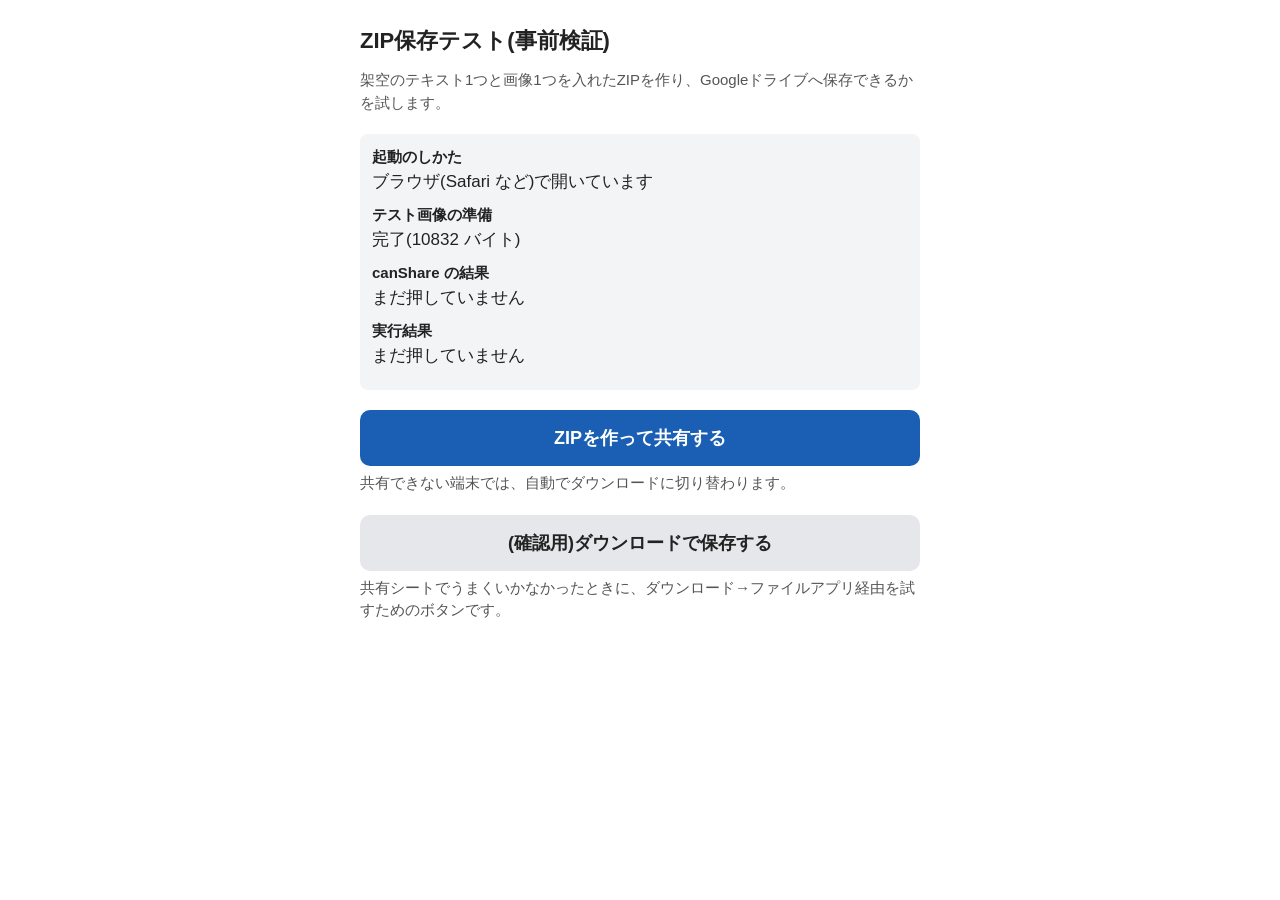
==== index.html @ 87b84fa0 "事前検証用のZIP保存テストページと仕様書を追加 - SPEC.md 1.5 の事前検証ページ(ZIP作成、共有シート、ダウンロード) - ホーム画面追加用の設定ファイルと仮アイコン - 仕様書 SP" ====
<!DOCTYPE html>
<html lang="ja">
<head>
<meta charset="utf-8">
<meta http-equiv="Content-Security-Policy" content="default-src 'self'; connect-src 'self'; img-src 'self' blob: data:; script-src 'self'; style-src 'self'; worker-src 'self'; manifest-src 'self'; object-src 'none'; base-uri 'none'">
<meta name="viewport" content="width=device-width, initial-scale=1">
<meta name="apple-mobile-web-app-capable" content="yes">
<meta name="mobile-web-app-capable" content="yes">
<meta name="apple-mobile-web-app-title" content="ZIPテスト">
<title>ZIP保存テスト</title>
<link rel="manifest" href="manifest.webmanifest">
<link rel="apple-touch-icon" href="icon-180.png">
<link rel="stylesheet" href="style.css">
<script src="app.js" defer></script>
</head>
<body>
<main>
  <h1>ZIP保存テスト(事前検証)</h1>
  <p class="note">架空のテキスト1つと画像1つを入れたZIPを作り、Googleドライブへ保存できるかを試します。</p>

  <dl class="status">
    <dt>起動のしかた</dt><dd id="mode">確認中…</dd>
    <dt>テスト画像の準備</dt><dd id="ready">準備中…</dd>
    <dt>canShare の結果</dt><dd id="canshare">まだ押していません</dd>
    <dt>実行結果</dt><dd id="result">まだ押していません</dd>
  </dl>

  <button id="btn-share" type="button" disabled>ZIPを作って共有する</button>
  <p class="note">共有できない端末では、自動でダウンロードに切り替わります。</p>

  <button id="btn-download" type="button" class="sub" disabled>(確認用)ダウンロードで保存する</button>
  <p class="note">共有シートでうまくいかなかったときに、ダウンロード→ファイルアプリ経由を試すためのボタンです。</p>
</main>
</body>
</html>
---- style.css ----
body {
  margin: 0;
  background: #fff;
  color: #222;
  font-family: -apple-system, "Hiragino Sans", "Yu Gothic", sans-serif;
  font-size: 17px;
  line-height: 1.5;
}

main {
  max-width: 560px;
  margin: 0 auto;
  padding: 16px;
  padding-top: max(16px, env(safe-area-inset-top));
}

h1 {
  font-size: 22px;
  margin: 8px 0 12px;
}

.note {
  color: #555;
  font-size: 15px;
  margin: 6px 0 20px;
}

.status {
  background: #f3f4f6;
  border-radius: 8px;
  padding: 12px;
  margin: 0 0 20px;
}

.status dt {
  font-weight: bold;
  font-size: 15px;
}

.status dd {
  margin: 0 0 10px;
  word-break: break-all;
}

button {
  display: block;
  width: 100%;
  min-height: 56px;
  font-size: 18px;
  font-weight: bold;
  border: none;
  border-radius: 10px;
  background: #1a5fb4;
  color: #fff;
}

button.sub {
  background: #e5e7eb;
  color: #222;
}

button:disabled {
  opacity: 0.5;
}
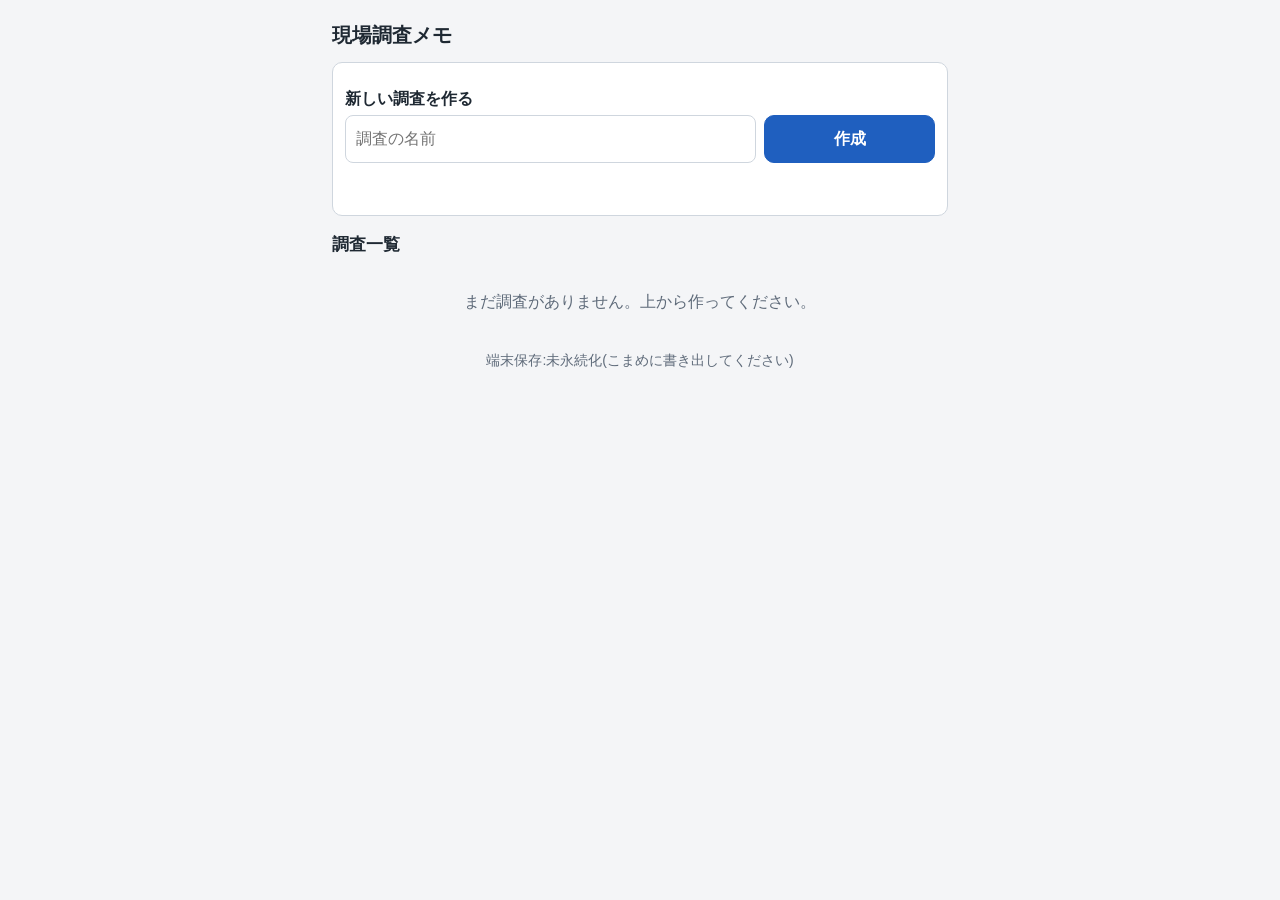
==== commit a085b966: "現場調査メモ アプリ本体を追加(テストページを置き換え) - 調査の作成・名前変更・削除、メモの追加・編集・削除と種別の絞り込み - 写真の撮影・選択、長辺1600pxへの縮小、向きの補正、1枚ずつ外" ====
--- a/index.html
+++ b/index.html
@@ -1,35 +1,20 @@
-<!DOCTYPE html>
+<!doctype html>
 <html lang="ja">
 <head>
-<meta charset="utf-8">
-<meta http-equiv="Content-Security-Policy" content="default-src 'self'; connect-src 'self'; img-src 'self' blob: data:; script-src 'self'; style-src 'self'; worker-src 'self'; manifest-src 'self'; object-src 'none'; base-uri 'none'">
-<meta name="viewport" content="width=device-width, initial-scale=1">
-<meta name="apple-mobile-web-app-capable" content="yes">
-<meta name="mobile-web-app-capable" content="yes">
-<meta name="apple-mobile-web-app-title" content="ZIPテスト">
-<title>ZIP保存テスト</title>
-<link rel="manifest" href="manifest.webmanifest">
-<link rel="apple-touch-icon" href="icon-180.png">
-<link rel="stylesheet" href="style.css">
-<script src="app.js" defer></script>
+  <meta charset="utf-8">
+  <meta name="viewport" content="width=device-width, initial-scale=1, viewport-fit=cover">
+  <meta http-equiv="Content-Security-Policy" content="default-src 'self'; connect-src 'self'; img-src 'self' blob: data:; script-src 'self'; style-src 'self'; worker-src 'self'; manifest-src 'self'; object-src 'none'; base-uri 'none'">
+  <title>現場調査メモ</title>
+  <link rel="manifest" href="manifest.webmanifest">
+  <link rel="apple-touch-icon" href="icons/icon-180.png">
+  <meta name="apple-mobile-web-app-capable" content="yes">
+  <meta name="mobile-web-app-capable" content="yes">
+  <meta name="apple-mobile-web-app-title" content="調査メモ">
+  <meta name="theme-color" content="#1f5fbf">
+  <link rel="stylesheet" href="css/app.css">
 </head>
 <body>
-<main>
-  <h1>ZIP保存テスト(事前検証)</h1>
-  <p class="note">架空のテキスト1つと画像1つを入れたZIPを作り、Googleドライブへ保存できるかを試します。</p>
-
-  <dl class="status">
-    <dt>起動のしかた</dt><dd id="mode">確認中…</dd>
-    <dt>テスト画像の準備</dt><dd id="ready">準備中…</dd>
-    <dt>canShare の結果</dt><dd id="canshare">まだ押していません</dd>
-    <dt>実行結果</dt><dd id="result">まだ押していません</dd>
-  </dl>
-
-  <button id="btn-share" type="button" disabled>ZIPを作って共有する</button>
-  <p class="note">共有できない端末では、自動でダウンロードに切り替わります。</p>
-
-  <button id="btn-download" type="button" class="sub" disabled>(確認用)ダウンロードで保存する</button>
-  <p class="note">共有シートでうまくいかなかったときに、ダウンロード→ファイルアプリ経由を試すためのボタンです。</p>
-</main>
+  <main id="app"></main>
+  <script type="module" src="js/app.js"></script>
 </body>
 </html>
--- a/css/app.css
+++ b/css/app.css
@@ -0,0 +1,133 @@
+/* 現場調査メモの見た目。縦向き・片手操作が前提。
+   ボタンは高さ48px以上、文字は16px以上(iPhoneの入力時の自動拡大を防ぐ)。 */
+
+:root {
+  --bg: #f4f5f7;
+  --card: #ffffff;
+  --text: #1f2933;
+  --sub: #5f6b7a;
+  --line: #cfd6de;
+  --primary: #1f5fbf;
+  --danger: #b3261e;
+  /* 事実=青系、推論=橙系。色と文字(【事実】【推論】)の両方で区別する */
+  --fact: #1f5fbf;
+  --fact-bg: #e6effb;
+  --infer: #b85c00;
+  --infer-bg: #fdeedd;
+}
+
+* { box-sizing: border-box; }
+
+body {
+  margin: 0;
+  background: var(--bg);
+  color: var(--text);
+  font-family: -apple-system, BlinkMacSystemFont, "Hiragino Sans", "Yu Gothic", sans-serif;
+  font-size: 16px;
+  line-height: 1.5;
+}
+
+/* 上・左右・下の安全な余白(ノッチやホームバーに隠れないように)を足す */
+#app {
+  max-width: 640px;
+  margin: 0 auto;
+  padding:
+    calc(12px + env(safe-area-inset-top))
+    calc(12px + env(safe-area-inset-right))
+    calc(24px + env(safe-area-inset-bottom))
+    calc(12px + env(safe-area-inset-left));
+}
+
+h1 { font-size: 20px; margin: 8px 0 12px; word-break: break-word; }
+h2 { font-size: 17px; margin: 16px 0 8px; }
+
+.card {
+  background: var(--card);
+  border: 1px solid var(--line);
+  border-radius: 10px;
+  padding: 12px;
+  margin-bottom: 10px;
+}
+
+/* ボタン類 */
+button, .btn {
+  min-height: 48px;
+  padding: 0 16px;
+  font-size: 16px;
+  font-family: inherit;
+  border: 1px solid var(--line);
+  border-radius: 10px;
+  background: var(--card);
+  color: var(--text);
+  cursor: pointer;
+}
+button.primary { background: var(--primary); border-color: var(--primary); color: #fff; font-weight: bold; }
+button.danger { color: var(--danger); border-color: var(--danger); }
+button.block { display: block; width: 100%; }
+button[aria-pressed="true"] { background: var(--primary); border-color: var(--primary); color: #fff; font-weight: bold; }
+
+.row { display: flex; gap: 8px; align-items: center; }
+.row > * { flex: 1; }
+.row > .grow { flex: 3; }
+
+/* 入力欄 */
+input[type="text"], input[type="datetime-local"], select, textarea {
+  width: 100%;
+  min-height: 48px;
+  padding: 8px 10px;
+  font-size: 16px;
+  font-family: inherit;
+  border: 1px solid var(--line);
+  border-radius: 8px;
+  background: #fff;
+  color: var(--text);
+}
+textarea { min-height: 140px; resize: vertical; }
+
+label, .label { display: block; font-weight: bold; margin: 12px 0 4px; }
+
+/* 種別の選択(ラジオボタン) */
+.kind-choices { display: flex; gap: 8px; }
+.kind-choices label {
+  flex: 1;
+  display: flex;
+  align-items: center;
+  justify-content: center;
+  gap: 6px;
+  min-height: 48px;
+  margin: 0;
+  border: 1px solid var(--line);
+  border-radius: 10px;
+  background: #fff;
+}
+.kind-choices input { width: 20px; height: 20px; }
+
+/* 調査・メモの一覧 */
+.list-item { display: block; width: 100%; text-align: left; margin-bottom: 8px; padding: 10px 14px; line-height: 1.4; }
+.list-item .sub { display: block; color: var(--sub); font-size: 14px; }
+
+.memo { border-left: 6px solid var(--line); }
+.memo.fact { border-left-color: var(--fact); }
+.memo.infer { border-left-color: var(--infer); }
+.memo-head { display: flex; flex-wrap: wrap; gap: 6px 10px; align-items: center; font-size: 14px; color: var(--sub); }
+.badge { font-weight: bold; padding: 1px 8px; border-radius: 6px; font-size: 15px; }
+.badge.fact { color: var(--fact); background: var(--fact-bg); }
+.badge.infer { color: var(--infer); background: var(--infer-bg); }
+.memo-body { margin: 8px 0; white-space: pre-wrap; word-break: break-word; }
+.memo-meta { font-size: 13px; color: var(--sub); margin-bottom: 8px; }
+
+.filter { display: flex; gap: 6px; margin: 8px 0; }
+.filter button { flex: 1; padding: 0 4px; }
+
+.empty { color: var(--sub); text-align: center; padding: 16px 0; }
+.error { color: var(--danger); font-weight: bold; margin: 8px 0; min-height: 1.5em; }
+.status { color: var(--sub); font-size: 14px; text-align: center; margin-top: 20px; }
+.back { margin-bottom: 4px; }
+
+/* 写真欄。中の file 入力は見えなくして、ボタンから開く(style属性は使わない) */
+.file-input { position: absolute; width: 1px; height: 1px; opacity: 0; overflow: hidden; pointer-events: none; }
+.thumbs { display: flex; flex-wrap: wrap; gap: 8px; margin: 8px 0; }
+.thumb-item { width: calc(50% - 4px); }
+.thumb { display: block; width: 100%; height: 96px; object-fit: contain; background: #e9edf1; border: 1px solid var(--line); border-radius: 8px; margin-bottom: 4px; }
+.thumb-item button { width: 100%; font-size: 14px; }
+button:disabled { opacity: 0.5; }
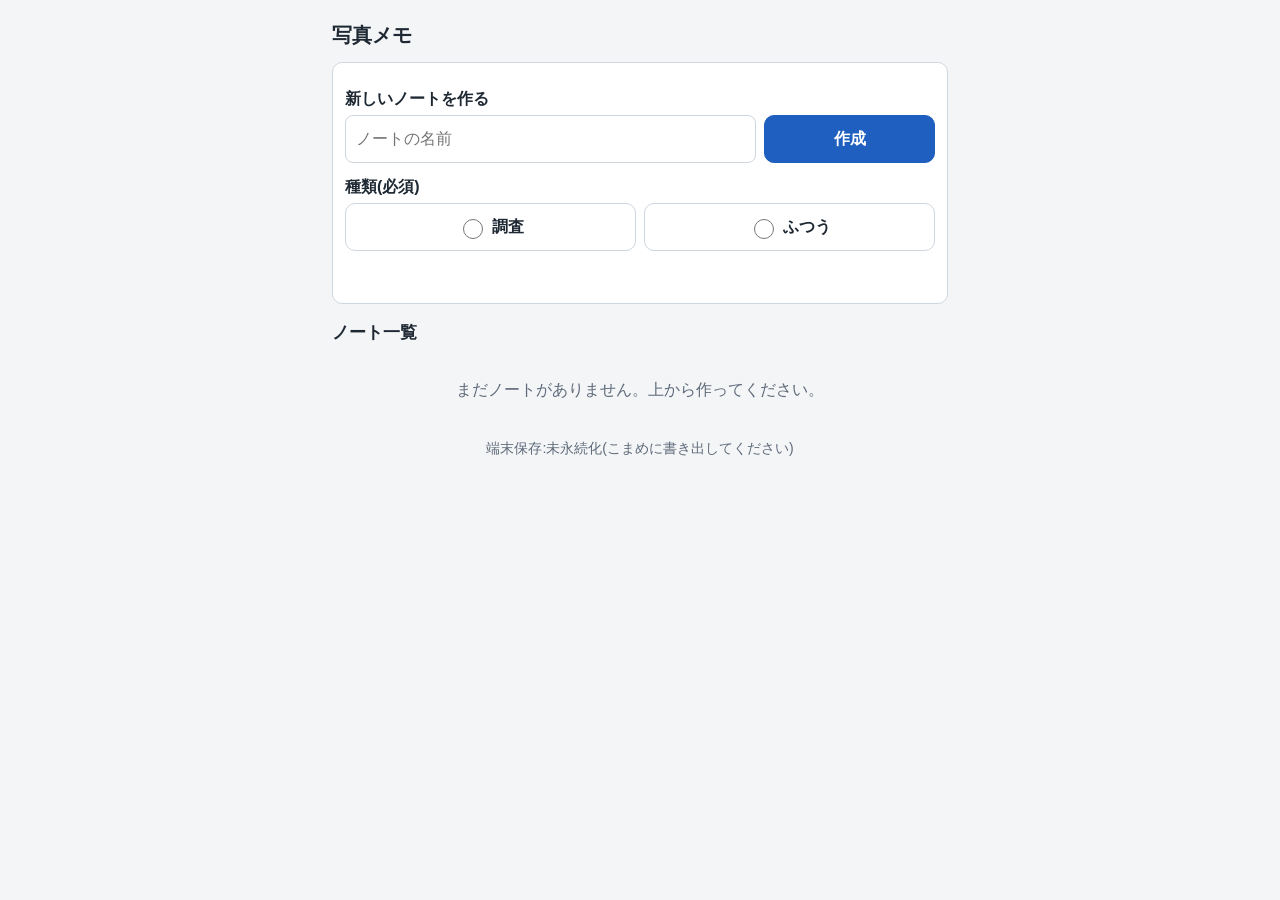
==== commit abaea926: "第2版:写真メモに改名し、ノートの種類(調査/ふつう)を選べるようにする - 表示名を「写真メモ」、アイコンの文字を「写真」に変更 - 記録のまとまりを「ノート」と呼び、作成時に種類を選ぶ - ふつう" ====
--- a/index.html
+++ b/index.html
@@ -4,12 +4,12 @@
   <meta charset="utf-8">
   <meta name="viewport" content="width=device-width, initial-scale=1, viewport-fit=cover">
   <meta http-equiv="Content-Security-Policy" content="default-src 'self'; connect-src 'self'; img-src 'self' blob: data:; script-src 'self'; style-src 'self'; worker-src 'self'; manifest-src 'self'; object-src 'none'; base-uri 'none'">
-  <title>現場調査メモ</title>
+  <title>写真メモ</title>
   <link rel="manifest" href="manifest.webmanifest">
   <link rel="apple-touch-icon" href="icons/icon-180.png">
   <meta name="apple-mobile-web-app-capable" content="yes">
   <meta name="mobile-web-app-capable" content="yes">
-  <meta name="apple-mobile-web-app-title" content="調査メモ">
+  <meta name="apple-mobile-web-app-title" content="写真メモ">
   <meta name="theme-color" content="#1f5fbf">
   <link rel="stylesheet" href="css/app.css">
 </head>
--- a/css/app.css
+++ b/css/app.css
@@ -1,4 +1,4 @@
-/* 現場調査メモの見た目。縦向き・片手操作が前提。
+/* 写真メモの見た目。縦向き・片手操作が前提。
    ボタンは高さ48px以上、文字は16px以上(iPhoneの入力時の自動拡大を防ぐ)。 */
 
 :root {
@@ -102,7 +102,7 @@
 }
 .kind-choices input { width: 20px; height: 20px; }
 
-/* 調査・メモの一覧 */
+/* ノート・メモの一覧 */
 .list-item { display: block; width: 100%; text-align: left; margin-bottom: 8px; padding: 10px 14px; line-height: 1.4; }
 .list-item .sub { display: block; color: var(--sub); font-size: 14px; }
 
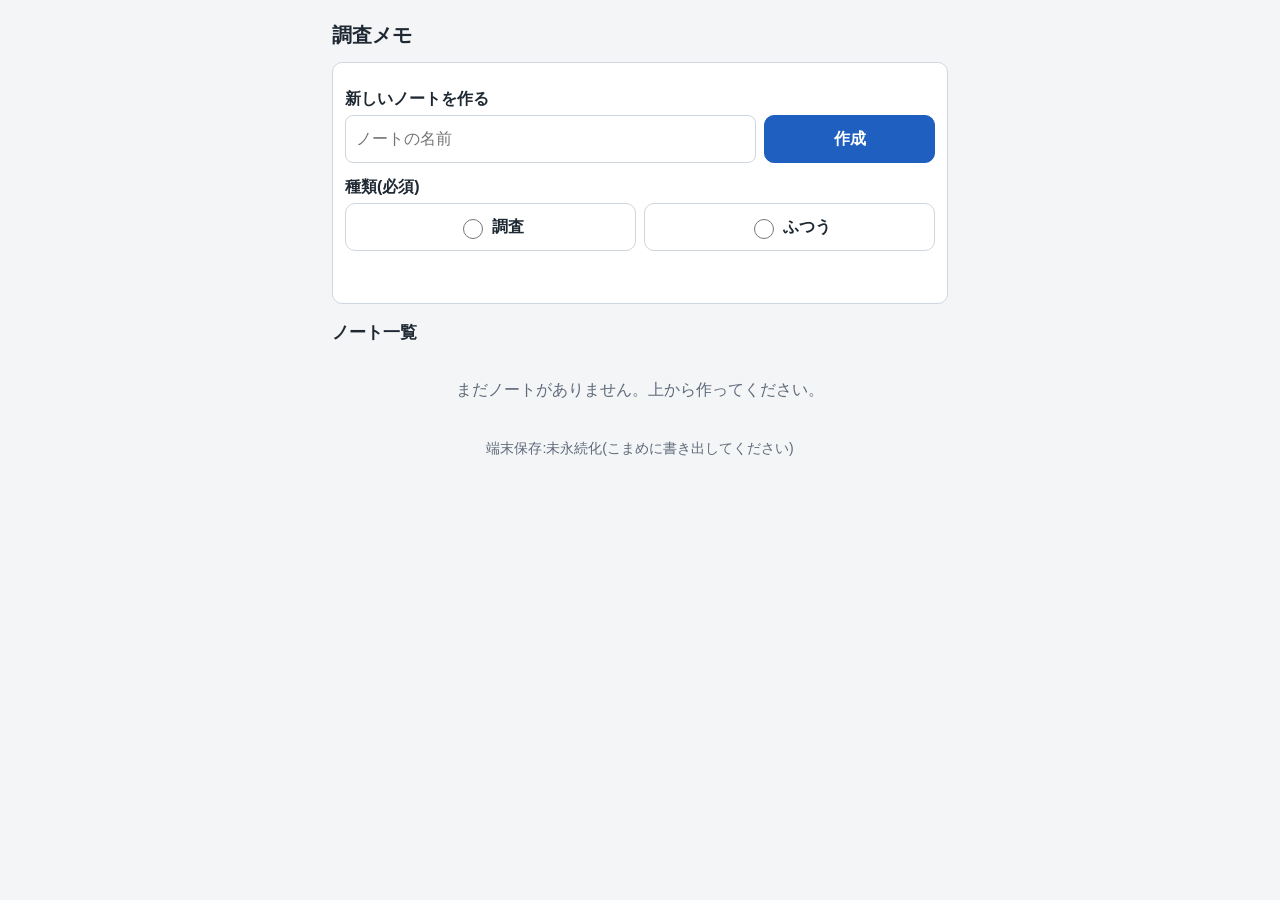
==== commit 1acdb3b8: "第3版:調査メモと一般向けの写真メモの2つの版、まとめて削除を追加 - 元の版の名前を「調査メモ」に戻し、アイコンの文字を「調査」にする - 一般向けの「写真メモ」を memo/ に追加(ふつうのノー" ====
--- a/index.html
+++ b/index.html
@@ -1,15 +1,15 @@
 <!doctype html>
-<html lang="ja">
+<html lang="ja" data-edition="chosa">
 <head>
   <meta charset="utf-8">
   <meta name="viewport" content="width=device-width, initial-scale=1, viewport-fit=cover">
   <meta http-equiv="Content-Security-Policy" content="default-src 'self'; connect-src 'self'; img-src 'self' blob: data:; script-src 'self'; style-src 'self'; worker-src 'self'; manifest-src 'self'; object-src 'none'; base-uri 'none'">
-  <title>写真メモ</title>
+  <title>調査メモ</title>
   <link rel="manifest" href="manifest.webmanifest">
   <link rel="apple-touch-icon" href="icons/icon-180.png">
   <meta name="apple-mobile-web-app-capable" content="yes">
   <meta name="mobile-web-app-capable" content="yes">
-  <meta name="apple-mobile-web-app-title" content="写真メモ">
+  <meta name="apple-mobile-web-app-title" content="調査メモ">
   <meta name="theme-color" content="#1f5fbf">
   <link rel="stylesheet" href="css/app.css">
 </head>
--- a/css/app.css
+++ b/css/app.css
@@ -131,3 +131,11 @@
 .thumb { display: block; width: 100%; height: 96px; object-fit: contain; background: #e9edf1; border: 1px solid var(--line); border-radius: 8px; margin-bottom: 4px; }
 .thumb-item button { width: 100%; font-size: 14px; }
 button:disabled { opacity: 0.5; }
+
+/* まとめて削除(選んで削除):チェック欄。hidden 属性のときは確実に隠す */
+[hidden] { display: none !important; }
+.select-row { display: flex; align-items: flex-start; gap: 8px; }
+.select-row > .list-item { flex: 1; width: auto; }
+.select-box { flex: none; width: 36px; height: 36px; margin: 12px 0 0; }
+.memo-head .select-box { width: 36px; height: 36px; margin: 0; }
+.memo.selectable { cursor: pointer; }
